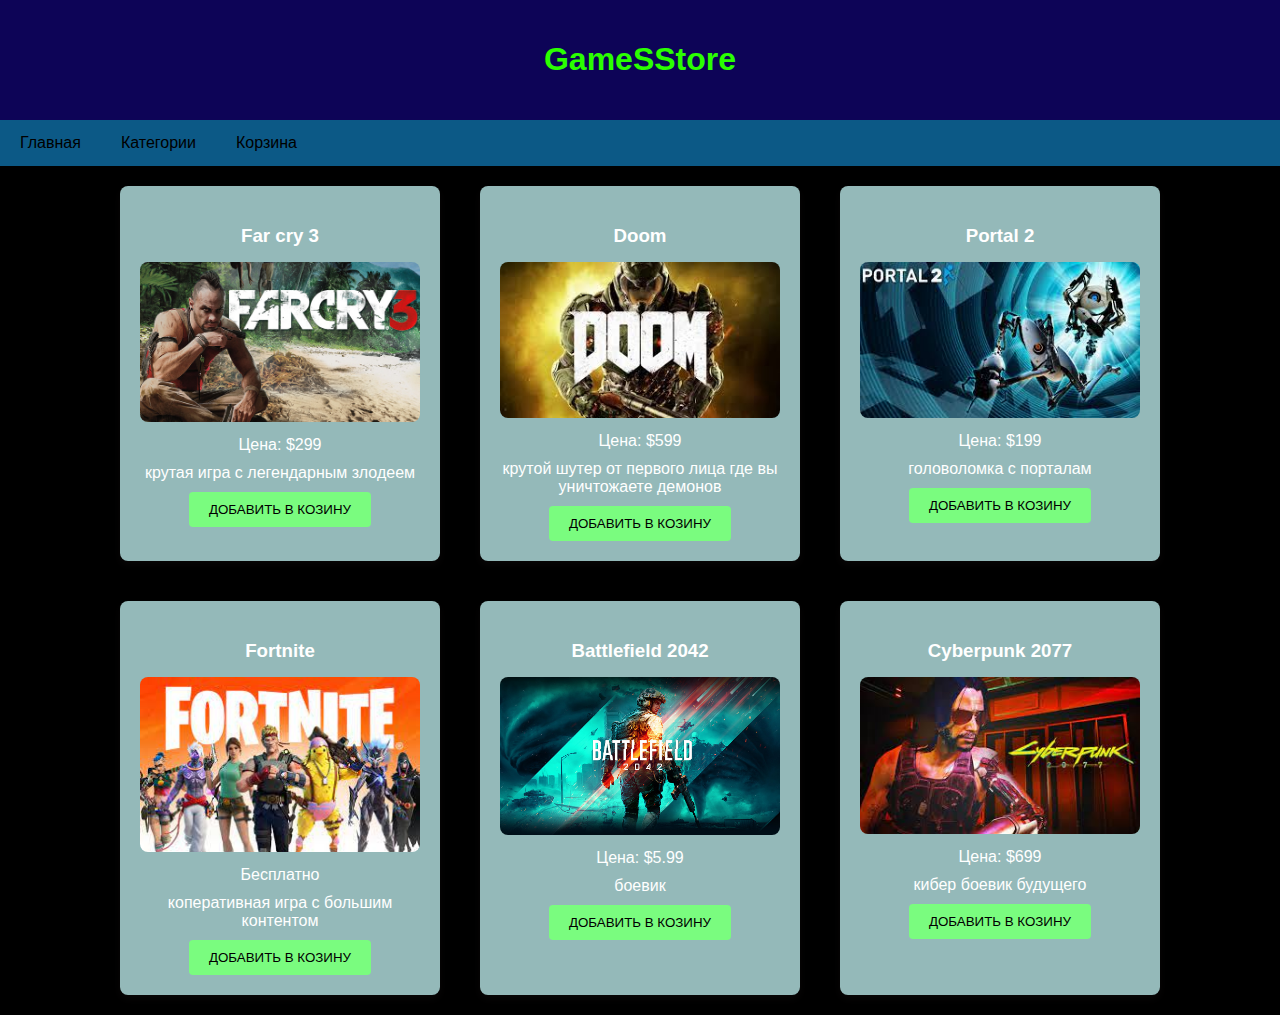
==== index.html @ 0b9ba394 "final" ====
<!DOCTYPE html>
<html lang="ru">
<head>
    <meta charset="UTF-8">
    <meta name="viewport" content="width=device-width, initial-scale=1.0">
    <title>GameSStore</title>
    <link rel="stylesheet" href="css/styles.css">
</head>
<body>
    <header>
        <h1>GameSStore</h1>
    </header>
    <nav>
        <a href="index.html">Главная</a>
        <a href="html/category.html">Категории</a>
        <a href="html/cart.html">Корзина</a>
    </nav>
    <div class="gamescontainer">
        <div class="game">
            <h3>Far cry 3</h3>
            <img src="assets/farcry3.jpg" alt="farcry3">
            <p>Цена: $299 </p>
            <p>крутая игра с легендарным злодеем </p>
           <button onclick="addToCart('Far cry 3', 299)">Добавить в козину</button>
        </div>
        <div class="game">
            <h3>Doom</h3>
            <img src="assets/doom.jfif" alt="doom">
            <p>Цена: $599</p>
            <p>крутой шутер от первого лица где вы уничтожаете демонов </p>
            <button onclick="addToCart('doom', 599)">Добавить в козину</button>
        </div>
        <div class="game">
            <h3>Portal 2</h3>
            <img src="assets/портал2.jfif" alt="портал2">
            <p>Цена: $199</p>
            <p>головоломка с порталам</p>
            <button onclick="addToCart('портал 2', 199)">Добавить в козину</button>
        </div>
        <div class="game">
            <h3>Fortnite</h3>
            <img src="assets/фортнайт.jfif" alt="фортнайт">
            <p>Бесплатно</p>
            <p>коперативная игра с большим контентом </p>
            <button onclick="addToCart('фортнайт', 0)">Добавить в козину</button>
        </div>
        <div class="game">
            <h3>Battlefield 2042</h3>
            <img src="assets/батлаjpg.jpg"  alt="батлаjpg">
            <p>Цена: $5.99</p>
            <p>боевик </p> 
            <button onclick="addToCart('батла', 6)">Добавить в козину</button>
        </div>
        <div class="game">
            <h3>Cyberpunk 2077</h3>
            <img src="assets/киберпанк.jfif" alt="киберпанк">
            <p>Цена: $699</p>
            <p>кибер боевик будущего </p>
            <button onclick="addToCart('киберпанк', 699)">Добавить в козину</button>
       
    </div>
</body>
</html>
---- css/styles.css ----
header {
    background-color: #0d0457;
    color: rgb(43, 255, 0);
    padding: 20px 0;
    text-align: center;
}

body {
    font-family: 'Arial', sans-serif;
    margin: 0;
    padding: 0;
    background-color: #000000;
    color: #ffffff;
}

nav {
    background-color: #0c5986;
    overflow: hidden;
}

nav a {
    float: left;
    display: block;
    color: rgb(0, 0, 0);
    text-align: center;
    align-items: center;
    padding: 14px 20px;
    text-decoration: none;
}

nav a:hover {
    background-color: #090342;
    color: rgb(9, 255, 21);
}

.gamescontainer {
    display: flex;
    flex-wrap: wrap;
    justify-content: center;
}

.game {
    background: rgb(148, 185, 185);
    border-radius: 8px;
    box-shadow: 0 4px 8px rgba(85, 67, 67, 0.1);
    margin: 20px;
    padding: 20px;
    text-align: center;
    transition: transform 0.3s;
    width: calc(25% - 40px);
}

.game img {
    border-radius: 8px;
    max-width: 100%;
    height: auto;
    align-items: center;
}

.game:hover {
    transform: scale(0.9);
}

.game h3 {
    margin-bottom: 15px;
}

.game p {
    margin: 10px 0;
}

.game button {
    background-color: #7afc7f;
    border: none;
    border-radius: 4px;
    color: rgb(0, 0, 0);
    cursor: pointer;
    padding: 10px 20px;
    text-transform: uppercase;
    transition: background-color 0.3s;
}

.game button:hover {
    background-color: #0f0cbd;
}
.categorycontainer {
    display: flex;
    flex-wrap: wrap; 
    justify-content: center;
    margin: 20px;
}
.category {
    margin: 5px;
    padding: 5px;
    text-align: center;
    width: calc(20% - 20px);
}
.category button {
    background-color: #38ee00;
    border: none;
    border-radius: 8px;
    color: rgb(14, 55, 56);
    cursor: pointer;
    padding: 20px 30px;
    width: 100%;
    max-width: 200px;
    text-transform: uppercase;
    transition: background-color 0.3s, transform 0.3s;
}
.category button:hover {
    background-color: #85a8f3;
    transform: scale(0.91);
}
@media (max-width: 768px) {
    .game {
        width: calc(50% - 40px);
    }
    .category {
        width: calc(50% - 20px);
    }
}

@media (max-width: 480px) {
    .game {
        width: calc(100% - 40px); 
        margin: 10px; 
    }
    .gamescontainer {
        padding: 10px;
    }
    
    .category {
        width: calc(100% - 20px);
    }
    .categorycontainer {
        padding: 10px;
    }
}
/* Ваши существующие стили */

/* Стили для корзины */
.cart-container {
    background-color: #0c5986;
    border-radius: 8px;
    box-shadow: 0 4px 8px rgba(0, 0, 0, 0.1);
    margin: 20px auto;
    padding: 20px;
    width: 80%;
    max-width: 600px;
}

.cart-container h2 {
    color: #ffffff;
    text-align: center;
    margin-bottom: 20px;
}

.cart-items {
    list-style: none;
    padding: 0;
}

.cart-item {
    display: flex;
    justify-content: space-between;
    padding: 10px 0;
    border-bottom: 1px solid #0d0457;
}

.item-name {
    font-weight: bold;
    color: #ffffff;
}

.item-price {
    color: #ffffff;
}

.cart-total {
    display: flex;
    justify-content: space-between;
    margin-top: 20px;
    font-weight: bold;
    font-size: 18px;
}

.total-label {
    color: #ffffff;
}

.total-amount {
    color: #7afc7f;
}

.buy-button {
    background-color: #7afc7f;
    border: none;
    border-radius: 4px;
    color: rgb(0, 0, 0);
    cursor: pointer;
    padding: 10px 20px;
    text-transform: uppercase;
    transition: background-color 0.3s;
    display: block;
    margin: 20px auto 0;
}

.buy-button:hover {
    background-color: #0f0cbd;
    color: #ffffff;
    transform: scale(2);
}
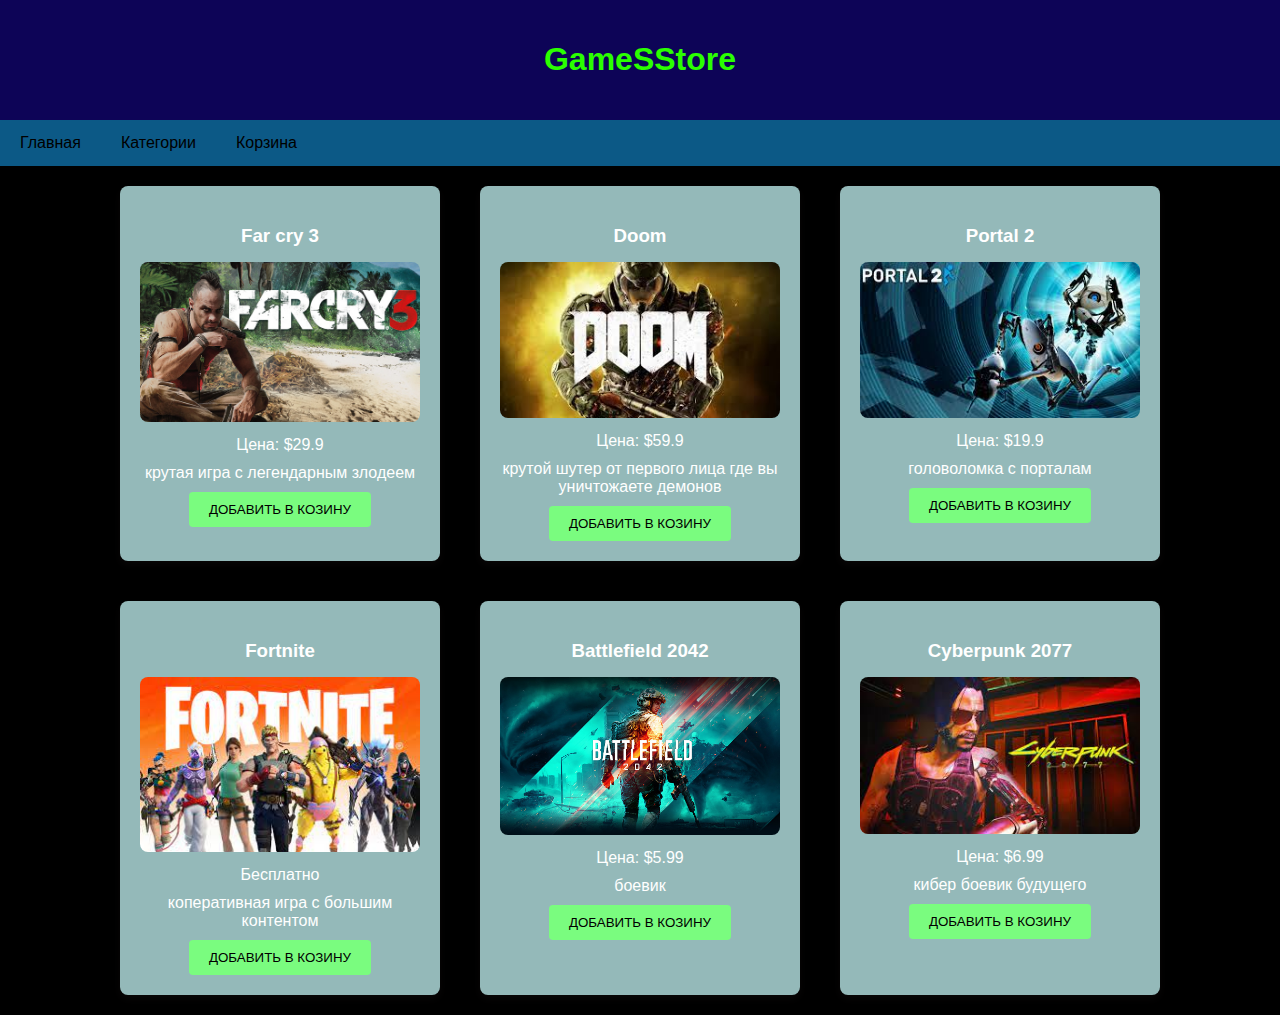
==== commit 58a40623: "very final" ====
--- a/index.html
+++ b/index.html
@@ -19,21 +19,21 @@
         <div class="game">
             <h3>Far cry 3</h3>
             <img src="assets/farcry3.jpg" alt="farcry3">
-            <p>Цена: $299 </p>
+            <p>Цена: $29.9 </p>
             <p>крутая игра с легендарным злодеем </p>
            <button onclick="addToCart('Far cry 3', 299)">Добавить в козину</button>
         </div>
         <div class="game">
             <h3>Doom</h3>
             <img src="assets/doom.jfif" alt="doom">
-            <p>Цена: $599</p>
+            <p>Цена: $59.9</p>
             <p>крутой шутер от первого лица где вы уничтожаете демонов </p>
             <button onclick="addToCart('doom', 599)">Добавить в козину</button>
         </div>
         <div class="game">
             <h3>Portal 2</h3>
             <img src="assets/портал2.jfif" alt="портал2">
-            <p>Цена: $199</p>
+            <p>Цена: $19.9</p>
             <p>головоломка с порталам</p>
             <button onclick="addToCart('портал 2', 199)">Добавить в козину</button>
         </div>
@@ -54,10 +54,9 @@
         <div class="game">
             <h3>Cyberpunk 2077</h3>
             <img src="assets/киберпанк.jfif" alt="киберпанк">
-            <p>Цена: $699</p>
+            <p>Цена: $6.99</p>
             <p>кибер боевик будущего </p>
             <button onclick="addToCart('киберпанк', 699)">Добавить в козину</button>
-       
     </div>
 </body>
 </html>
